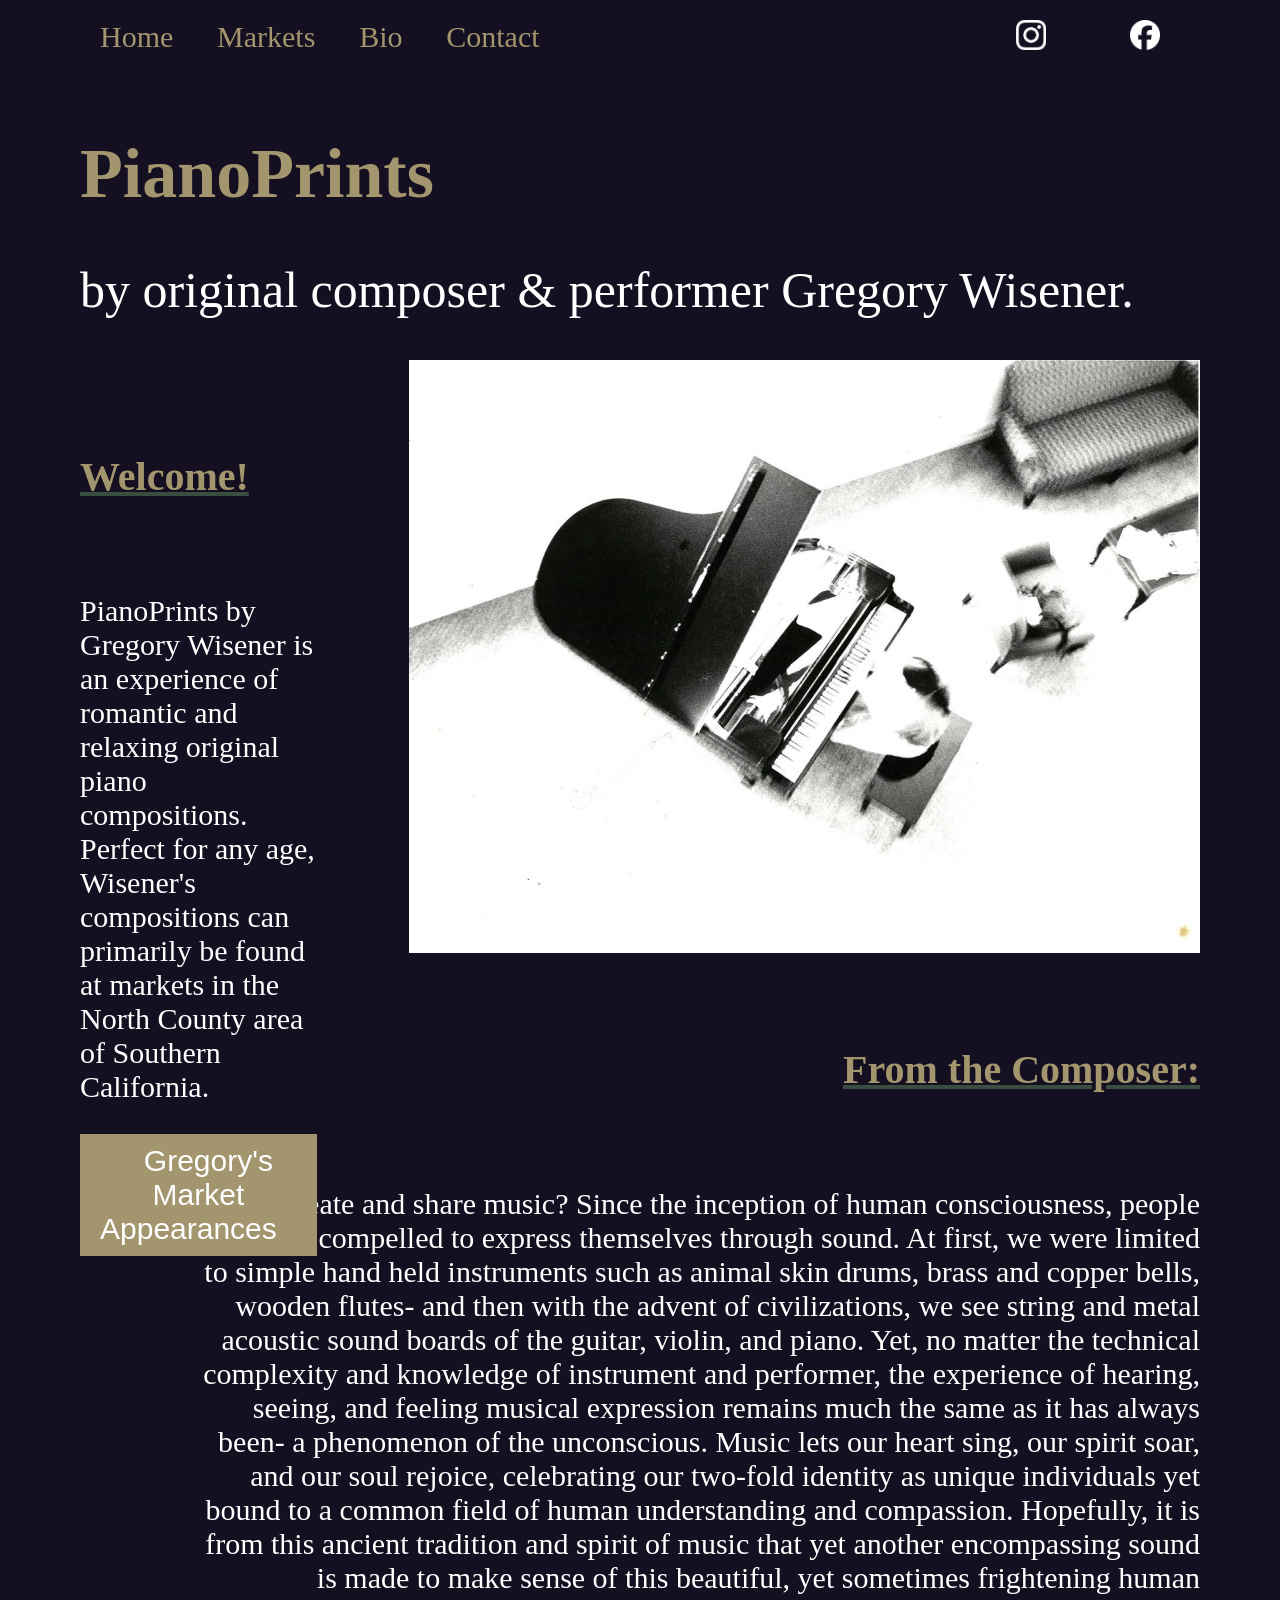
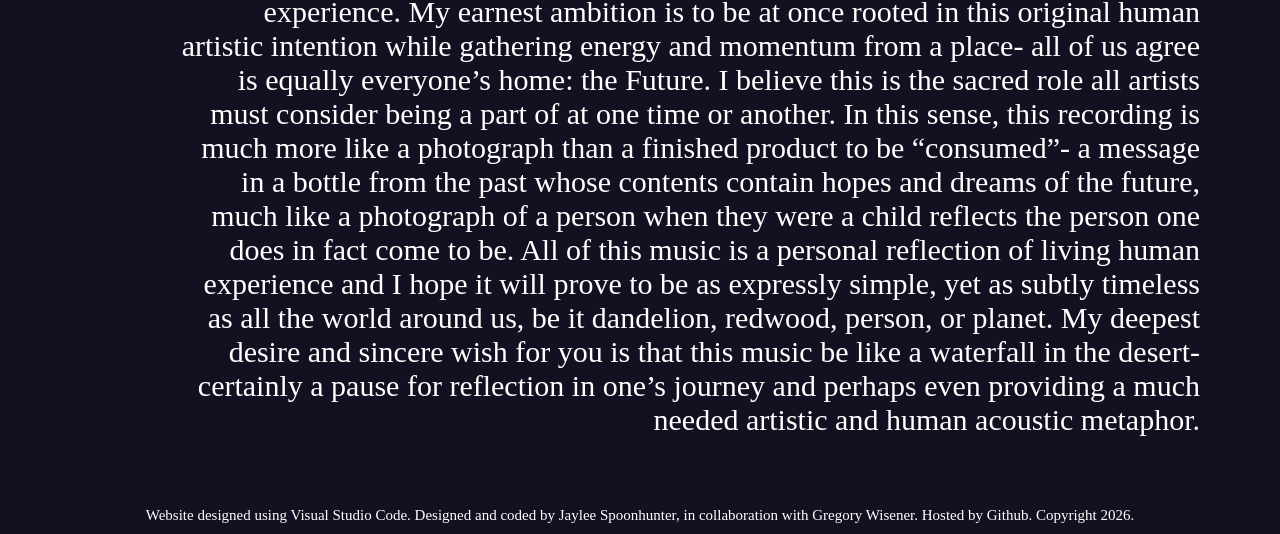
==== index.html @ 0d3d2151 "Fix 1.0.2" ====
<!DOCTYPE html>
<html lang="en">
<head>
    <meta charset="UTF-8">
    <meta name="viewport" content="width=device-width, initial-scale=1.0">
    <link rel="stylesheet" href="Style/style.css">
    <title>Home</title>
</head>
<body>
    <header>
        <div class="NAV">
            <a href="HTML/index.html">Home</a>
            <a href="HTML/markets.html">Markets</a>
            <a href="HTML/bio.html">Bio</a>
            <a href="HTML/contact.html">Contact</a>
        </div>
        <div class="SOCIAL">
            <a href="https://www.instagram.com/piano_prints"><img class="INSTA" src="Media/Instagram_Glyph_White.png" alt="Instagram white logo"></a>
            <a href="https://www.facebook.com/profile.php?id=61590734273954&mibextid=wwXIfr"><img class="FACE" src="Media/Facebook_Logo_Secondary.png" alt="Facebook white logo"></a>
        </div>
    </header>

    <div class="PIANOPRINTS">
        <h1>PianoPrints</h1>
        <h2>by original composer & performer Gregory Wisener.</h2>
    </div>

    <div class="WELCOME">
        <h6>Welcome!</h6>
        <p>PianoPrints by Gregory Wisener is an experience of romantic and relaxing original piano compositions. Perfect for any age, Wisener's compositions can primarily be found at markets in the North County area of Southern California.</p>
        <button class="APPEAR">
            <a class="MARK" href="HTML/markets.html">Gregory's Market Appearances</a>
        </button>
    </div>

    <div class="ABOVE">
        <img src="Media/pianoprints above shot piano playing.jpg" alt="Gregory playing the piano in an artistic above shot">
    </div>

    <div class="COMPOSER">
        <h6>From the Composer:</h6>
        <p>Why create and share music? Since the inception of human consciousness, people have been compelled to express themselves through sound. At first, we were limited to simple hand held instruments such as animal skin drums, brass and copper bells, wooden flutes- and then with the advent of civilizations, we see string and metal acoustic sound boards of the guitar, violin, and piano. Yet, no matter the technical complexity and knowledge of instrument and performer, the experience of hearing, seeing, and feeling musical expression remains much the same as it has always been- a phenomenon of the unconscious. Music lets our heart sing, our spirit soar, and our soul rejoice, celebrating our two-fold identity as unique individuals yet bound to a common field of human understanding and compassion. Hopefully, it is from this ancient tradition and spirit of music that yet another encompassing sound is made to make sense of this beautiful, yet sometimes frightening human experience. My earnest ambition is to be at once rooted in this original human artistic intention while gathering energy and momentum from a place- all of us agree is equally everyone’s home: the Future. I believe this is the sacred role all artists must consider being a part of at one time or another. In this sense, this recording is much more like a photograph than a finished product to be “consumed”- a message in a bottle from the past whose contents contain hopes and dreams of the future, much like a photograph of a person when they were a child reflects the person one does in fact come to be. All of this music is a personal reflection of living human experience and I hope it will prove to be as expressly simple, yet as subtly timeless as all the world around us, be it dandelion, redwood, person, or planet. My deepest desire and sincere wish for you is that this music be like a waterfall in the desert- certainly a pause for reflection in one’s journey and perhaps even providing a much needed artistic and human acoustic metaphor.</p>
    </div>

    <footer>Website designed using Visual Studio Code. Designed and coded by Jaylee Spoonhunter, in collaboration with Gregory Wisener. Hosted by Github. Copyright 2026.</footer>
</body>
</html>
---- Style/style.css ----
body{
    margin: 0;
    background-color: #141021;
    padding-left: 80px;
    padding-right: 80px;
    padding-top: 20px;
    font-family: Georgia, 'Times New Roman', Times, serif;
}

header{
    display: flex;
    flex-direction: row;
    justify-content: space-between;
    font-size: 15px;
    text-decoration: none;
}

.INSTA{
    max-width: 30px;
    max-height: 30px;
    padding: 0px 20px;
}

.FACE{
    max-width: 30px;
    max-height: 30px;
    padding: 0px 20px;
}

a{
    color: #a3956d;
    font-size: 30px;
    text-decoration: none;
    padding: 0px 20px;
}

.MARK{
    color: white;
}

.APPEAR{
    background-color: #a3956d;
    font-size: 15px;
    border: none;
    padding: 10px 20px;
    cursor: pointer;
}

h1{
    color: #a3956d;
    font-size: 70px;
}

h2{
    color: white;
    font-size: 50px;
    font-weight: 100;
}

h6{
    color: #a3956d;
    font-size: 40px;
    text-decoration: underline;
    text-decoration-color: #394D40;
}

p{
    color: white;
    font-size: 30px;
}

.PIANOPRINTS{
    text-align: left;
    padding-top: 30px;
}

.WELCOME{
    position: absolute;
    padding-right: 1100px;
    text-align: left;
}

.ABOVE{
    display: flex;
    flex-direction: row-reverse;
}

.COMPOSER{
    text-align: right;
    padding-left: 100px;
}

footer{
    color: white;
    text-align: center;
    font-size: 15px;
    padding-top: 40px;
    padding-bottom: 10px;
}
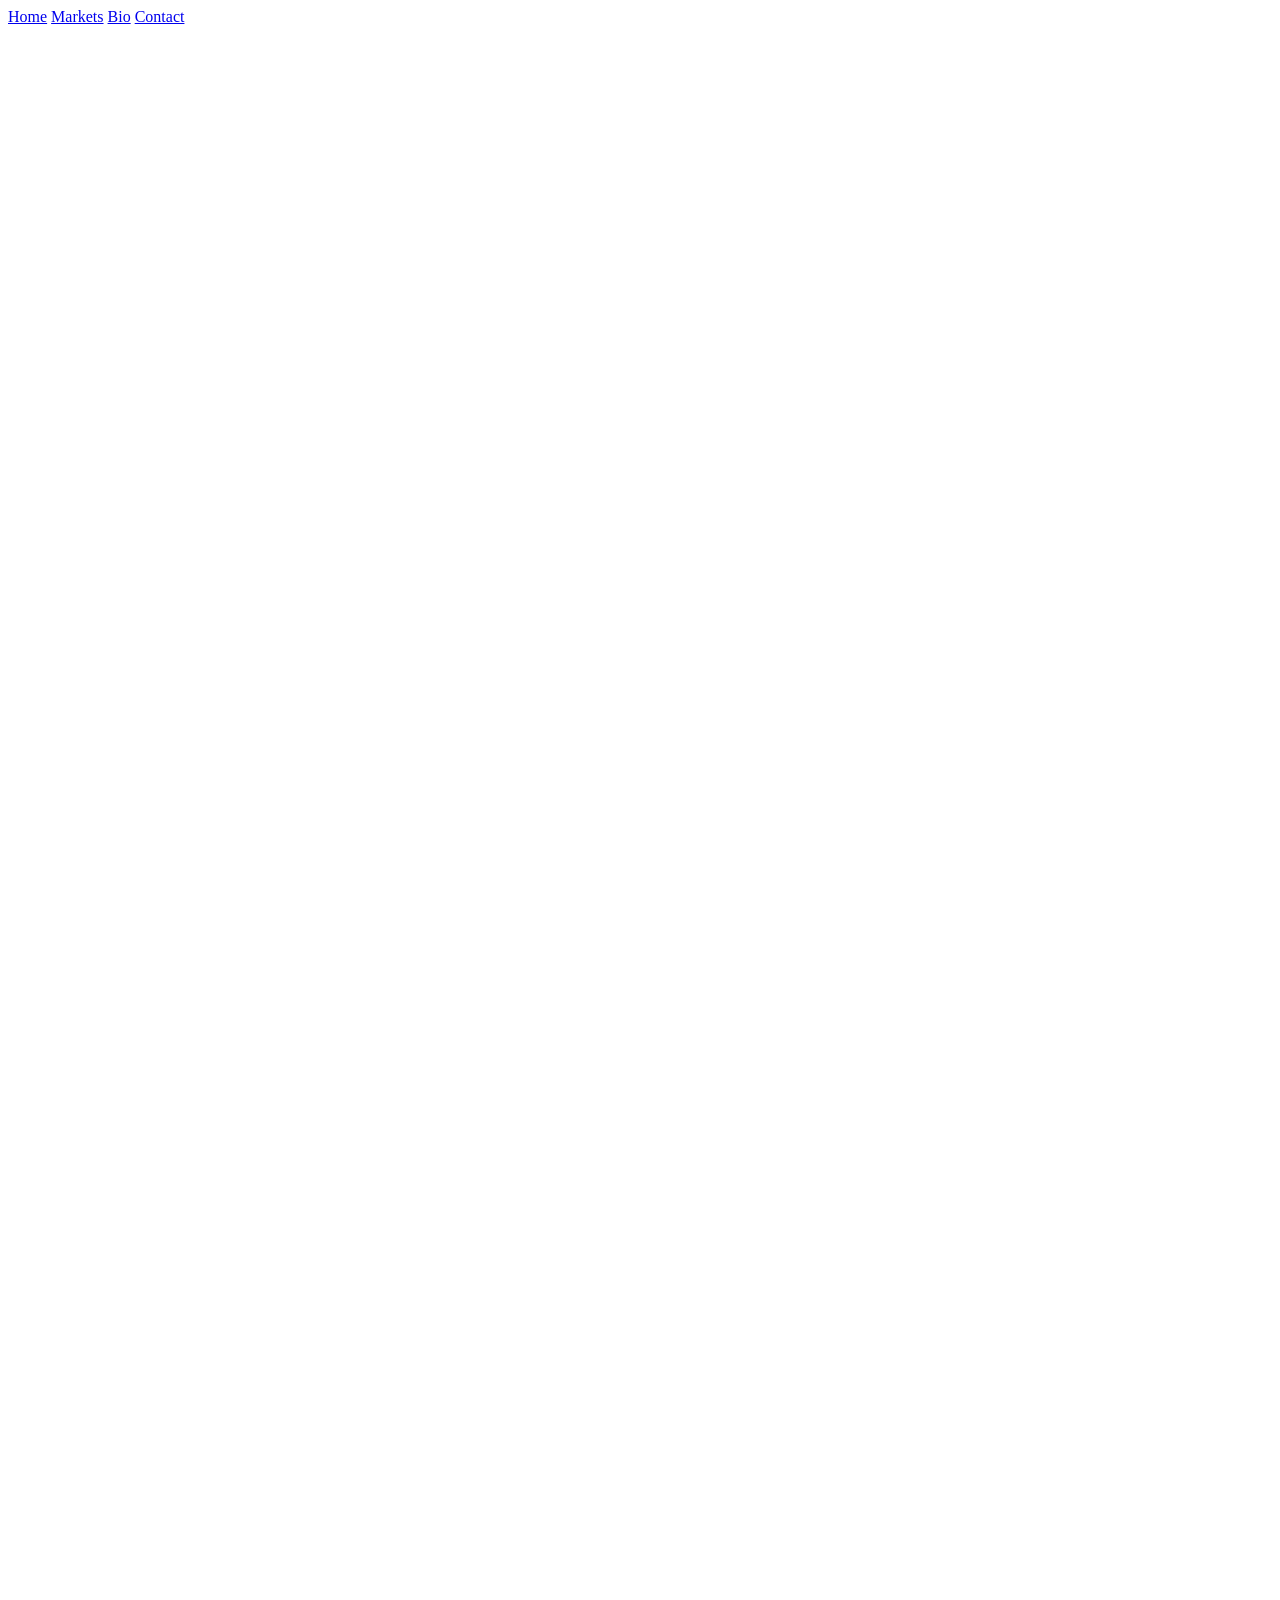
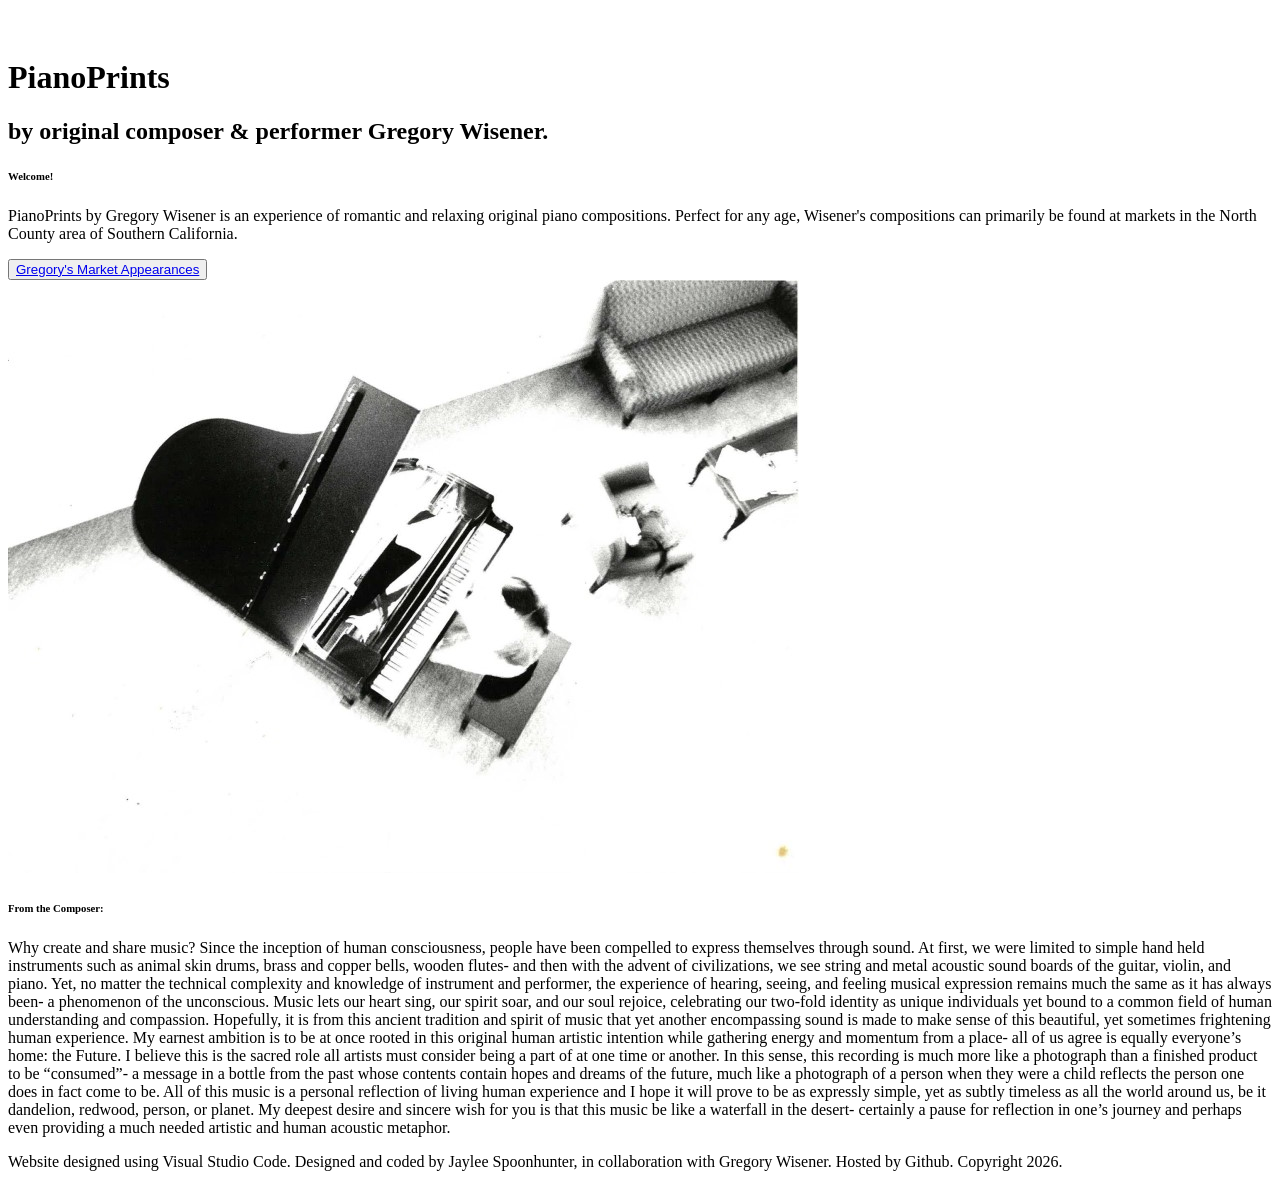
==== commit 85e219ad: "Fix 1.0.5" ====
--- a/index.html
+++ b/index.html
@@ -3,16 +3,16 @@
 <head>
     <meta charset="UTF-8">
     <meta name="viewport" content="width=device-width, initial-scale=1.0">
-    <link rel="stylesheet" href="Style/style.css">
+    <link rel="stylesheet" href="css/style.css">
     <title>Home</title>
 </head>
 <body>
     <header>
         <div class="NAV">
-            <a href="HTML/index.html">Home</a>
-            <a href="HTML/markets.html">Markets</a>
-            <a href="HTML/bio.html">Bio</a>
-            <a href="HTML/contact.html">Contact</a>
+            <a href="index.html">Home</a>
+            <a href="html/markets.html">Markets</a>
+            <a href="html/bio.html">Bio</a>
+            <a href="html/contact.html">Contact</a>
         </div>
         <div class="SOCIAL">
             <a href="https://www.instagram.com/piano_prints"><img class="INSTA" src="Media/Instagram_Glyph_White.png" alt="Instagram white logo"></a>
@@ -29,7 +29,7 @@
         <h6>Welcome!</h6>
         <p>PianoPrints by Gregory Wisener is an experience of romantic and relaxing original piano compositions. Perfect for any age, Wisener's compositions can primarily be found at markets in the North County area of Southern California.</p>
         <button class="APPEAR">
-            <a class="MARK" href="HTML/markets.html">Gregory's Market Appearances</a>
+            <a class="MARK" href="html/markets.html">Gregory's Market Appearances</a>
         </button>
     </div>
 
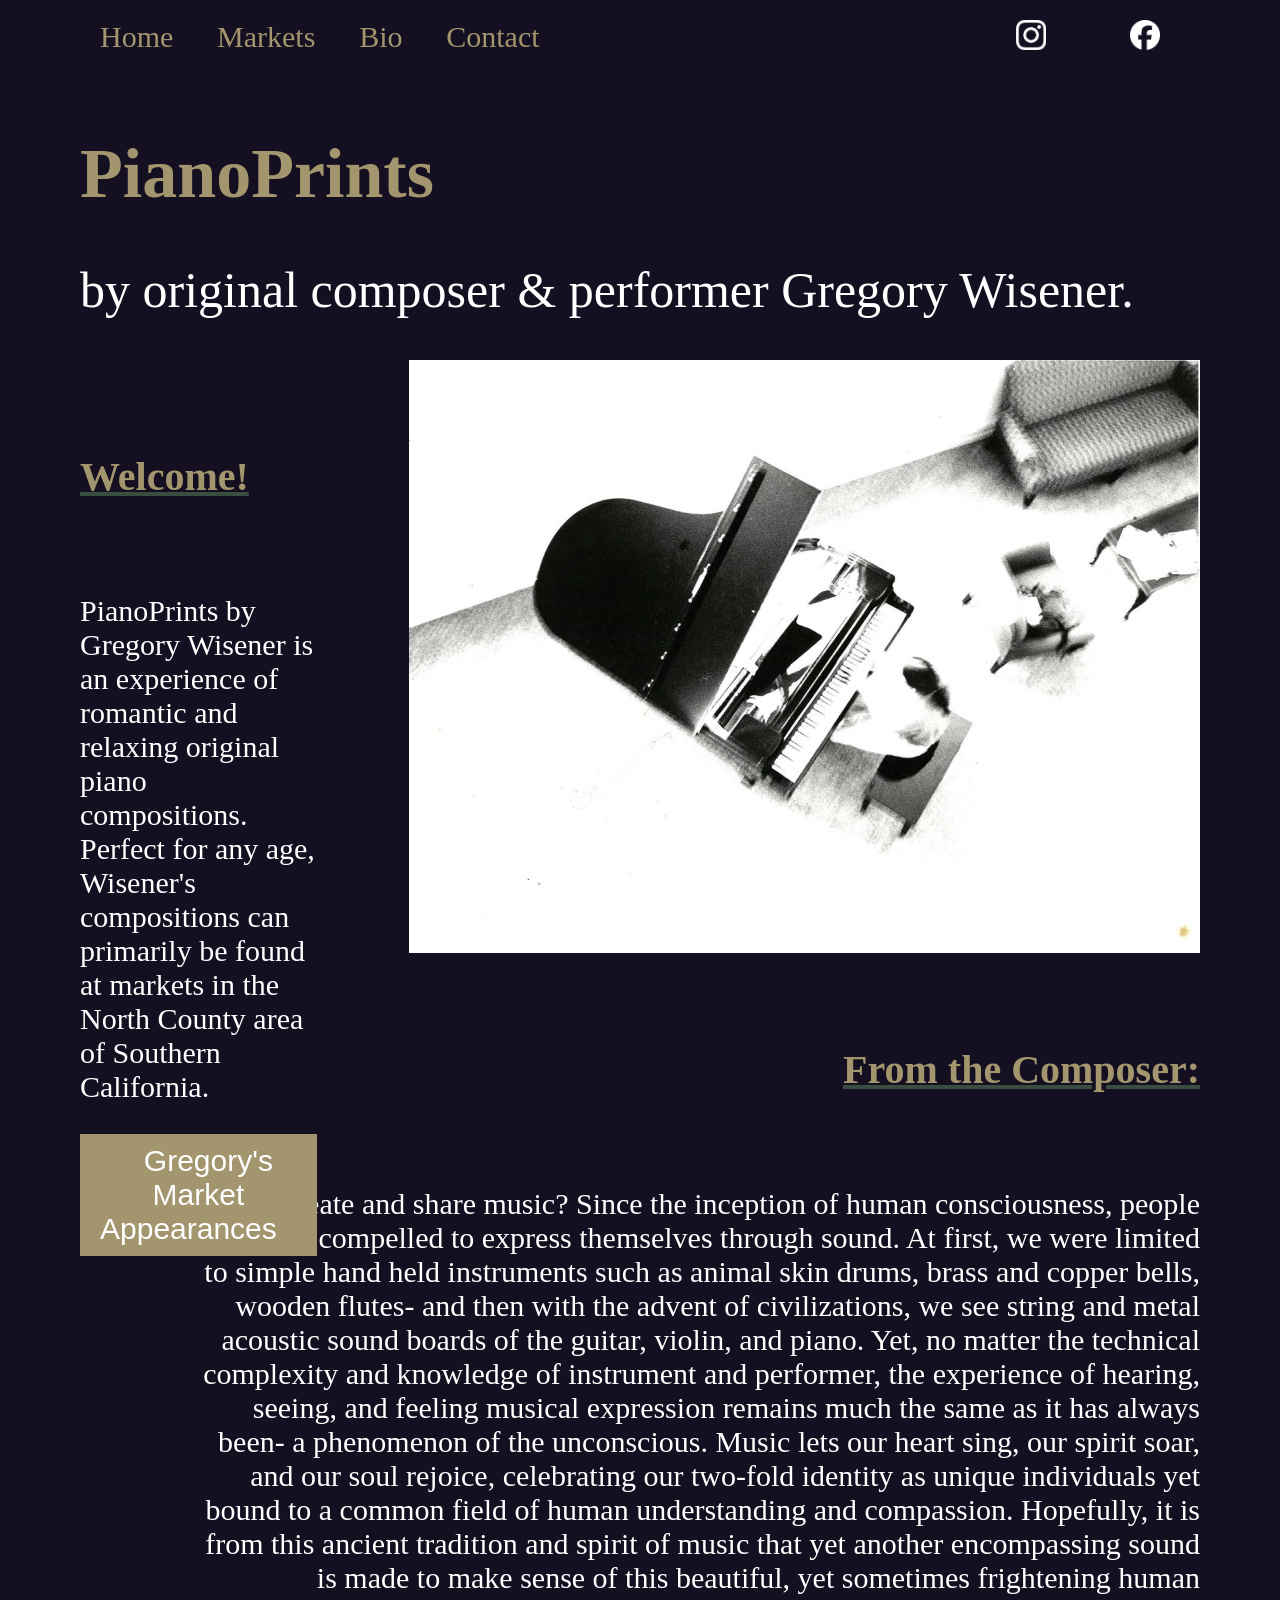
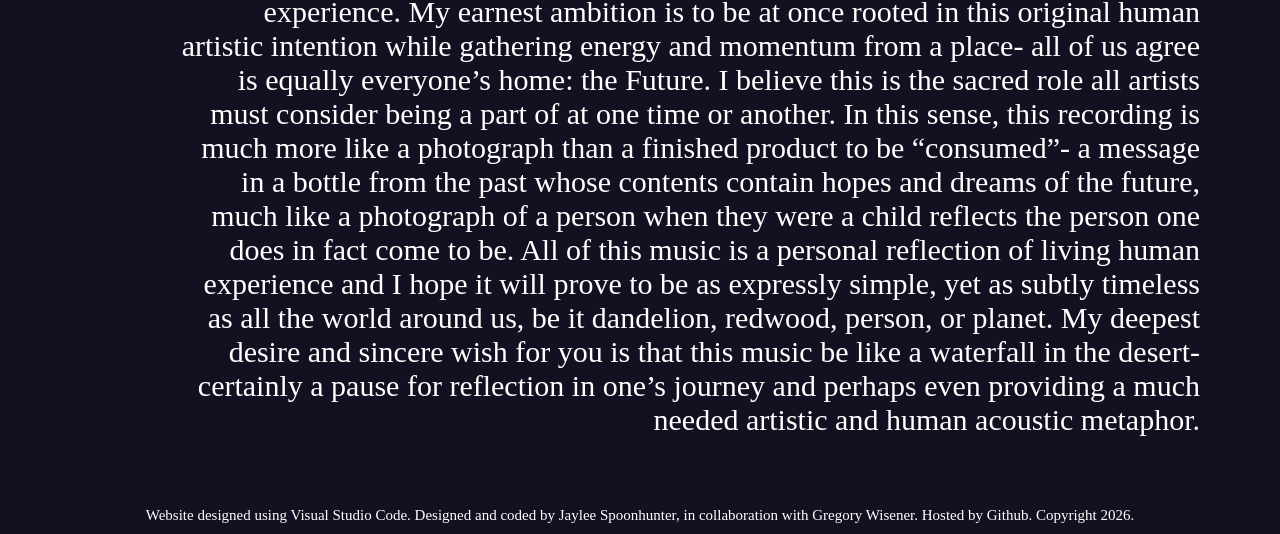
==== commit 1171013e: "Fix 1.0.9" ====
--- a/index.html
+++ b/index.html
@@ -3,8 +3,8 @@
 <head>
     <meta charset="UTF-8">
     <meta name="viewport" content="width=device-width, initial-scale=1.0">
+    <title>Home</title>
     <link rel="stylesheet" href="css/style.css">
-    <title>Home</title>
 </head>
 <body>
     <header>
--- a/css/style.css
+++ b/css/style.css
@@ -0,0 +1,99 @@
+body{
+    margin: 0;
+    background-color: #141021;
+    padding-left: 80px;
+    padding-right: 80px;
+    padding-top: 20px;
+    font-family: Georgia, 'Times New Roman', Times, serif;
+}
+
+header{
+    display: flex;
+    flex-direction: row;
+    justify-content: space-between;
+    font-size: 15px;
+    text-decoration: none;
+}
+
+.INSTA{
+    max-width: 30px;
+    max-height: 30px;
+    padding: 0px 20px;
+}
+
+.FACE{
+    max-width: 30px;
+    max-height: 30px;
+    padding: 0px 20px;
+}
+
+a{
+    color: #a3956d;
+    font-size: 30px;
+    text-decoration: none;
+    padding: 0px 20px;
+}
+
+.MARK{
+    color: white;
+}
+
+.APPEAR{
+    background-color: #a3956d;
+    font-size: 15px;
+    border: none;
+    padding: 10px 20px;
+    cursor: pointer;
+}
+
+h1{
+    color: #a3956d;
+    font-size: 70px;
+}
+
+h2{
+    color: white;
+    font-size: 50px;
+    font-weight: 100;
+}
+
+h6{
+    color: #a3956d;
+    font-size: 40px;
+    text-decoration: underline;
+    text-decoration-color: #394D40;
+}
+
+p{
+    color: white;
+    font-size: 30px;
+}
+
+.PIANOPRINTS{
+    text-align: left;
+    padding-top: 30px;
+}
+
+.WELCOME{
+    position: absolute;
+    padding-right: 1100px;
+    text-align: left;
+}
+
+.ABOVE{
+    display: flex;
+    flex-direction: row-reverse;
+}
+
+.COMPOSER{
+    text-align: right;
+    padding-left: 100px;
+}
+
+footer{
+    color: white;
+    text-align: center;
+    font-size: 15px;
+    padding-top: 40px;
+    padding-bottom: 10px;
+}
